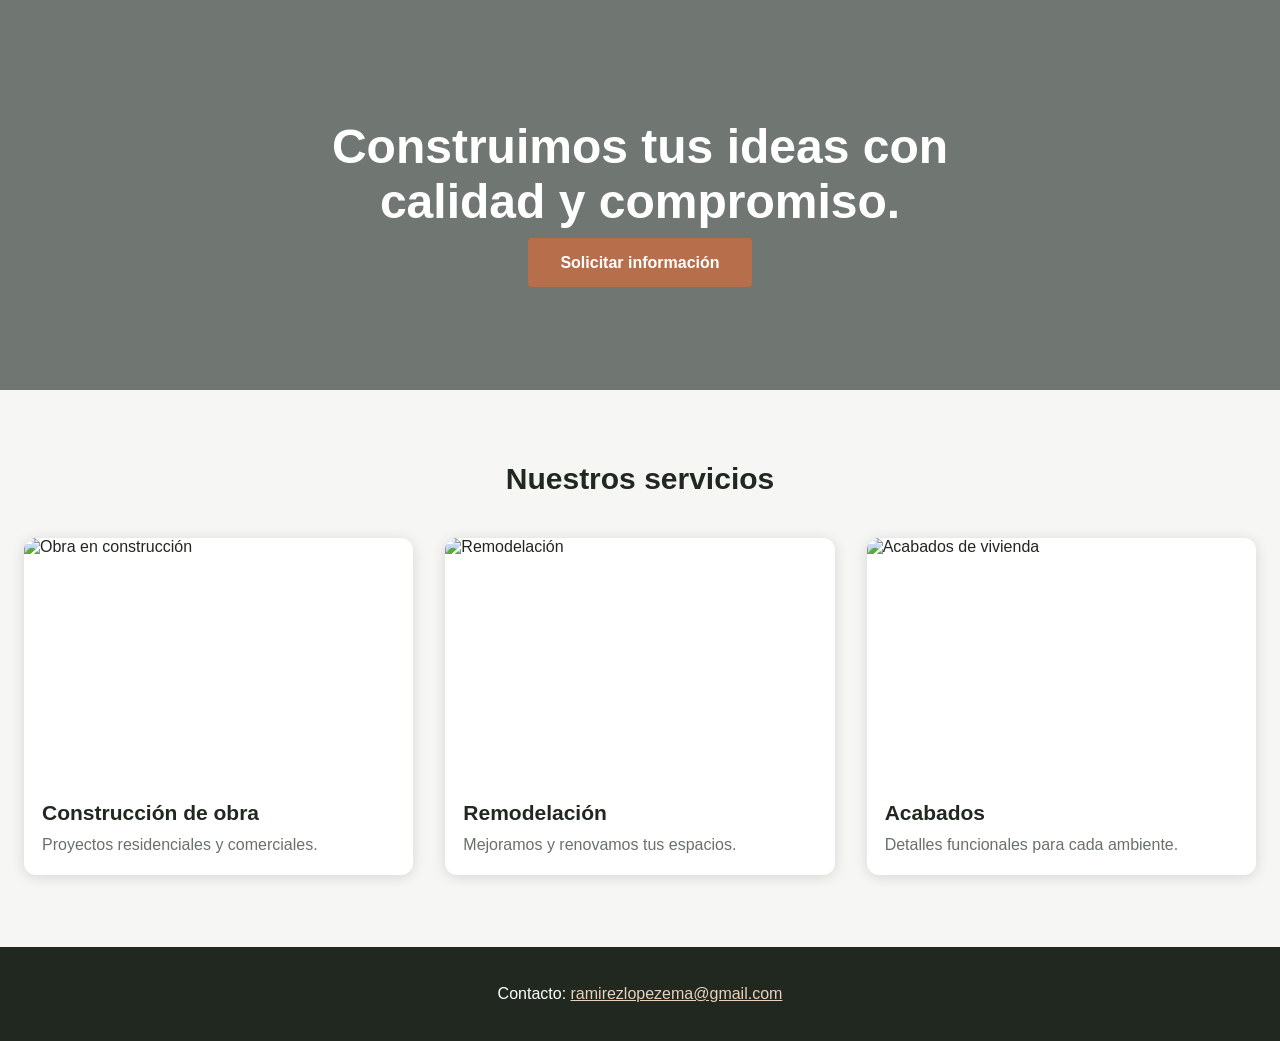
==== index.html @ 706f13ec "feat: publica portafolio de construccion" ====
<!doctype html>
<html lang="es"><head><meta charset="utf-8"><meta name="viewport" content="width=device-width,initial-scale=1"><title>Emanuel Ramírez | Construcción</title><style>
*{box-sizing:border-box}body{margin:0;font-family:Arial,sans-serif;color:#202820;background:#f6f6f4}.hero{min-height:390px;background:linear-gradient(#17221c99,#17221c99),url('https://images.unsplash.com/photo-1504307651254-35680f356dfd?auto=format&fit=crop&w=1800&q=85') center/cover;display:grid;place-items:center;text-align:center;color:white;padding:30px}.hero h1{font-size:clamp(28px,4vw,48px);max-width:700px;margin:0 0 25px}.btn{background:#b76e4b;color:#fff;padding:16px 32px;border-radius:4px;text-decoration:none;font-weight:bold}.services{max-width:1350px;margin:auto;padding:72px 24px}.services h2{text-align:center;font-size:30px;margin:0 0 42px}.grid{display:grid;grid-template-columns:repeat(3,1fr);gap:32px}.card{background:#fff;border-radius:12px;overflow:hidden;box-shadow:0 2px 14px #0002}.card img{width:100%;height:245px;object-fit:cover;display:block}.card div{padding:18px}.card h3{margin:0 0 8px;font-size:21px}.card p{margin:0;color:#687268;line-height:1.5}footer{background:#202820;color:white;text-align:center;padding:38px}footer a{color:#e9d2bc}@media(max-width:700px){.hero{min-height:320px}.grid{grid-template-columns:1fr}.services{padding:55px 22px}.card img{height:225px}}
</style></head><body><section class="hero"><div><h1>Construimos tus ideas con calidad y compromiso.</h1><a class="btn" href="mailto:ramirezlopezema@gmail.com">Solicitar información</a></div></section><main class="services"><h2>Nuestros servicios</h2><div class="grid"><article class="card"><img src="https://images.unsplash.com/photo-1541888946425-d81bb19240f5?auto=format&fit=crop&w=900&q=85" alt="Obra en construcción"><div><h3>Construcción de obra</h3><p>Proyectos residenciales y comerciales.</p></div></article><article class="card"><img src="https://images.unsplash.com/photo-1503387762-592deb58ef4e?auto=format&fit=crop&w=900&q=85" alt="Remodelación"><div><h3>Remodelación</h3><p>Mejoramos y renovamos tus espacios.</p></div></article><article class="card"><img src="https://images.unsplash.com/photo-1494526585095-c41746248156?auto=format&fit=crop&w=900&q=85" alt="Acabados de vivienda"><div><h3>Acabados</h3><p>Detalles funcionales para cada ambiente.</p></div></article></div></main><footer>Contacto: <a href="mailto:ramirezlopezema@gmail.com">ramirezlopezema@gmail.com</a></footer></body></html>
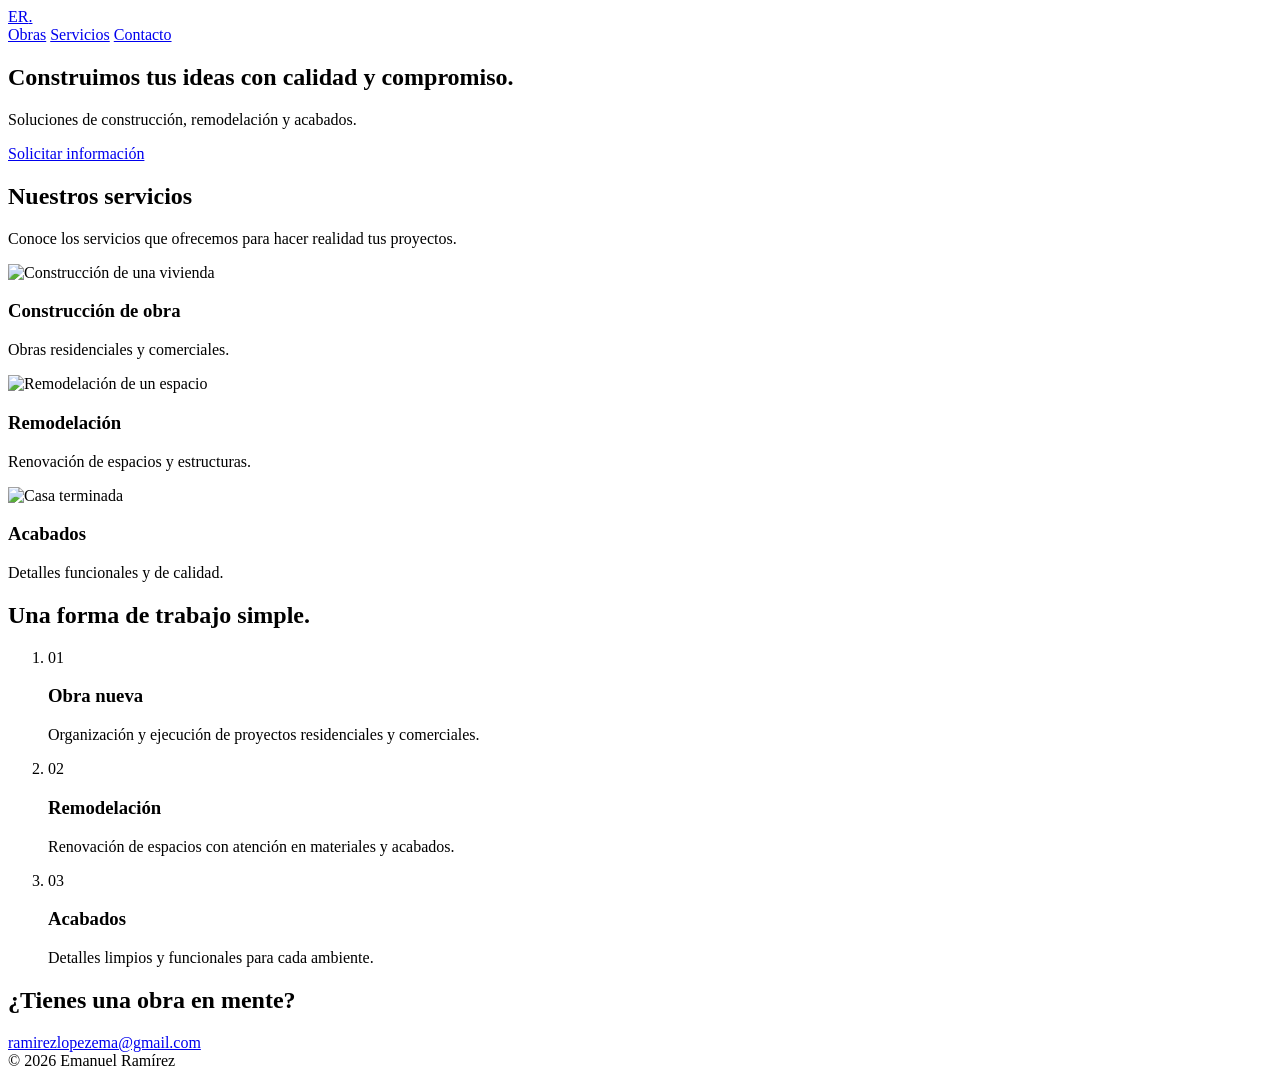
==== commit d035abaf: "Add files via upload" ====
--- a/index.html
+++ b/index.html
@@ -1,4 +1,106 @@
-<!doctype html>
-<html lang="es"><head><meta charset="utf-8"><meta name="viewport" content="width=device-width,initial-scale=1"><title>Emanuel Ramírez | Construcción</title><style>
-*{box-sizing:border-box}body{margin:0;font-family:Arial,sans-serif;color:#202820;background:#f6f6f4}.hero{min-height:390px;background:linear-gradient(#17221c99,#17221c99),url('https://images.unsplash.com/photo-1504307651254-35680f356dfd?auto=format&fit=crop&w=1800&q=85') center/cover;display:grid;place-items:center;text-align:center;color:white;padding:30px}.hero h1{font-size:clamp(28px,4vw,48px);max-width:700px;margin:0 0 25px}.btn{background:#b76e4b;color:#fff;padding:16px 32px;border-radius:4px;text-decoration:none;font-weight:bold}.services{max-width:1350px;margin:auto;padding:72px 24px}.services h2{text-align:center;font-size:30px;margin:0 0 42px}.grid{display:grid;grid-template-columns:repeat(3,1fr);gap:32px}.card{background:#fff;border-radius:12px;overflow:hidden;box-shadow:0 2px 14px #0002}.card img{width:100%;height:245px;object-fit:cover;display:block}.card div{padding:18px}.card h3{margin:0 0 8px;font-size:21px}.card p{margin:0;color:#687268;line-height:1.5}footer{background:#202820;color:white;text-align:center;padding:38px}footer a{color:#e9d2bc}@media(max-width:700px){.hero{min-height:320px}.grid{grid-template-columns:1fr}.services{padding:55px 22px}.card img{height:225px}}
-</style></head><body><section class="hero"><div><h1>Construimos tus ideas con calidad y compromiso.</h1><a class="btn" href="mailto:ramirezlopezema@gmail.com">Solicitar información</a></div></section><main class="services"><h2>Nuestros servicios</h2><div class="grid"><article class="card"><img src="https://images.unsplash.com/photo-1541888946425-d81bb19240f5?auto=format&fit=crop&w=900&q=85" alt="Obra en construcción"><div><h3>Construcción de obra</h3><p>Proyectos residenciales y comerciales.</p></div></article><article class="card"><img src="https://images.unsplash.com/photo-1503387762-592deb58ef4e?auto=format&fit=crop&w=900&q=85" alt="Remodelación"><div><h3>Remodelación</h3><p>Mejoramos y renovamos tus espacios.</p></div></article><article class="card"><img src="https://images.unsplash.com/photo-1494526585095-c41746248156?auto=format&fit=crop&w=900&q=85" alt="Acabados de vivienda"><div><h3>Acabados</h3><p>Detalles funcionales para cada ambiente.</p></div></article></div></main><footer>Contacto: <a href="mailto:ramirezlopezema@gmail.com">ramirezlopezema@gmail.com</a></footer></body></html>
+<!DOCTYPE html>
+<html lang="es">
+<head>
+    <meta charset="UTF-8">
+    <meta name="viewport" content="width=device-width, initial-scale=1.0">
+    <meta name="description" content="Portafolio de construcción de Emanuel Ramírez.">
+    <title>Emanuel Ramírez | Construcción</title>
+    <link rel="stylesheet" href="css/styles.css">
+</head>
+
+<body>
+
+<header class="header">
+    <a href="#inicio" class="logo">ER<span>.</span></a>
+    <nav class="navbar">
+        <a href="#proyectos">Obras</a>
+        <a href="#proceso">Servicios</a>
+        <a href="#contacto">Contacto</a>
+    </nav>
+</header>
+
+<main>
+
+<section class="hero" id="inicio">
+    <div class="hero-content">
+        <h1>Construimos tus ideas con calidad y compromiso.</h1>
+        <p>Soluciones de construcción, remodelación y acabados.</p>
+        <a href="#contacto" class="btn-primary">Solicitar información</a>
+    </div>
+</section>
+
+<section class="proyectos" id="proyectos">
+    <h2>Nuestros servicios</h2>
+    <p>Conoce los servicios que ofrecemos para hacer realidad tus proyectos.</p>
+
+    <div class="grid-proyectos">
+
+        <article class="card">
+            <img src="img/construccion.jpg" alt="Construcción de una vivienda">
+            <div class="card-content">
+                <h3>Construcción de obra</h3>
+                <p>Obras residenciales y comerciales.</p>
+            </div>
+        </article>
+
+        <article class="card">
+            <img src="img/remodelacion.jpg" alt="Remodelación de un espacio">
+            <div class="card-content">
+                <h3>Remodelación</h3>
+                <p>Renovación de espacios y estructuras.</p>
+            </div>
+        </article>
+
+        <article class="card">
+            <img src="img/acabados.jpg" alt="Casa terminada">
+            <div class="card-content">
+                <h3>Acabados</h3>
+                <p>Detalles funcionales y de calidad.</p>
+            </div>
+        </article>
+
+    </div>
+</section>
+
+<section class="proceso" id="proceso">
+    <div>
+        <h2>Una forma de trabajo simple.</h2>
+    </div>
+
+    <ol class="lista-proceso">
+        <li>
+            <span class="numero">01</span>
+            <div>
+                <h3>Obra nueva</h3>
+                <p>Organización y ejecución de proyectos residenciales y comerciales.</p>
+            </div>
+        </li>
+
+        <li>
+            <span class="numero">02</span>
+            <div>
+                <h3>Remodelación</h3>
+                <p>Renovación de espacios con atención en materiales y acabados.</p>
+            </div>
+        </li>
+
+        <li>
+            <span class="numero">03</span>
+            <div>
+                <h3>Acabados</h3>
+                <p>Detalles limpios y funcionales para cada ambiente.</p>
+            </div>
+        </li>
+    </ol>
+</section>
+
+</main>
+
+<footer class="footer" id="contacto">
+    <h2>¿Tienes una obra en mente?</h2>
+    <a href="mailto:ramirezlopezema@gmail.com" class="contacto">ramirezlopezema@gmail.com</a>
+    <div class="footer-bottom">© 2026 Emanuel Ramírez</div>
+</footer>
+
+</body>
+</html>
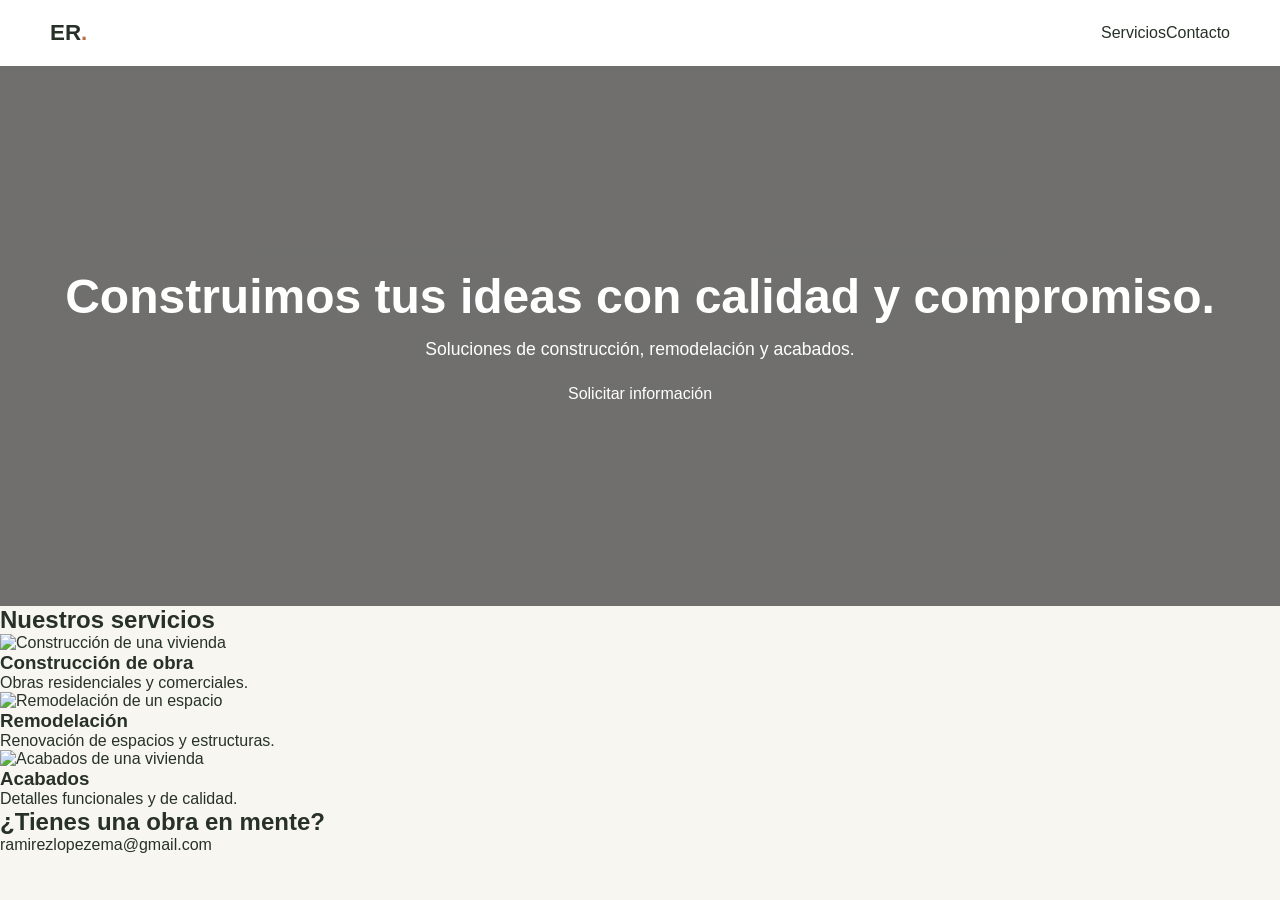
==== commit 484c69d9: "fix: corrige fotos del portafolio" ====
--- a/index.html
+++ b/index.html
@@ -1,106 +1,30 @@
-<!DOCTYPE html>
+<!doctype html>
 <html lang="es">
 <head>
-    <meta charset="UTF-8">
-    <meta name="viewport" content="width=device-width, initial-scale=1.0">
-    <meta name="description" content="Portafolio de construcción de Emanuel Ramírez.">
-    <title>Emanuel Ramírez | Construcción</title>
-    <link rel="stylesheet" href="css/styles.css">
+  <meta charset="UTF-8">
+  <meta name="viewport" content="width=device-width, initial-scale=1.0">
+  <meta name="description" content="Servicios de construcción de Emanuel Ramírez.">
+  <title>Emanuel Ramírez | Construcción</title>
+  <link rel="stylesheet" href="css/styles.css">
 </head>
-
 <body>
-
-<header class="header">
+  <header class="header">
     <a href="#inicio" class="logo">ER<span>.</span></a>
-    <nav class="navbar">
-        <a href="#proyectos">Obras</a>
-        <a href="#proceso">Servicios</a>
-        <a href="#contacto">Contacto</a>
-    </nav>
-</header>
-
-<main>
-
-<section class="hero" id="inicio">
-    <div class="hero-content">
-        <h1>Construimos tus ideas con calidad y compromiso.</h1>
-        <p>Soluciones de construcción, remodelación y acabados.</p>
-        <a href="#contacto" class="btn-primary">Solicitar información</a>
-    </div>
-</section>
-
-<section class="proyectos" id="proyectos">
-    <h2>Nuestros servicios</h2>
-    <p>Conoce los servicios que ofrecemos para hacer realidad tus proyectos.</p>
-
-    <div class="grid-proyectos">
-
-        <article class="card">
-            <img src="img/construccion.jpg" alt="Construcción de una vivienda">
-            <div class="card-content">
-                <h3>Construcción de obra</h3>
-                <p>Obras residenciales y comerciales.</p>
-            </div>
-        </article>
-
-        <article class="card">
-            <img src="img/remodelacion.jpg" alt="Remodelación de un espacio">
-            <div class="card-content">
-                <h3>Remodelación</h3>
-                <p>Renovación de espacios y estructuras.</p>
-            </div>
-        </article>
-
-        <article class="card">
-            <img src="img/acabados.jpg" alt="Casa terminada">
-            <div class="card-content">
-                <h3>Acabados</h3>
-                <p>Detalles funcionales y de calidad.</p>
-            </div>
-        </article>
-
-    </div>
-</section>
-
-<section class="proceso" id="proceso">
-    <div>
-        <h2>Una forma de trabajo simple.</h2>
-    </div>
-
-    <ol class="lista-proceso">
-        <li>
-            <span class="numero">01</span>
-            <div>
-                <h3>Obra nueva</h3>
-                <p>Organización y ejecución de proyectos residenciales y comerciales.</p>
-            </div>
-        </li>
-
-        <li>
-            <span class="numero">02</span>
-            <div>
-                <h3>Remodelación</h3>
-                <p>Renovación de espacios con atención en materiales y acabados.</p>
-            </div>
-        </li>
-
-        <li>
-            <span class="numero">03</span>
-            <div>
-                <h3>Acabados</h3>
-                <p>Detalles limpios y funcionales para cada ambiente.</p>
-            </div>
-        </li>
-    </ol>
-</section>
-
-</main>
-
-<footer class="footer" id="contacto">
-    <h2>¿Tienes una obra en mente?</h2>
-    <a href="mailto:ramirezlopezema@gmail.com" class="contacto">ramirezlopezema@gmail.com</a>
-    <div class="footer-bottom">© 2026 Emanuel Ramírez</div>
-</footer>
-
+    <nav><a href="#servicios">Servicios</a><a href="#contacto">Contacto</a></nav>
+  </header>
+  <main>
+    <section class="hero" id="inicio">
+      <div><h1>Construimos tus ideas con calidad y compromiso.</h1><p>Soluciones de construcción, remodelación y acabados.</p><a class="button" href="#contacto">Solicitar información</a></div>
+    </section>
+    <section class="services" id="servicios">
+      <h2>Nuestros servicios</h2>
+      <div class="cards">
+        <article><img src="https://raw.githubusercontent.com/ramirezlopezema-art/taller-repaso-emanuel/f30de84fd8559a0c49a778426186fa27a843a8a7/Taller%20Pr%C3%A1ctico%20-%20Construyendo%20tu%20Portafolio%20%20App/img/construccion.jpg" alt="Construcción de una vivienda"><h3>Construcción de obra</h3><p>Obras residenciales y comerciales.</p></article>
+        <article><img src="https://raw.githubusercontent.com/ramirezlopezema-art/taller-repaso-emanuel/f30de84fd8559a0c49a778426186fa27a843a8a7/Taller%20Pr%C3%A1ctico%20-%20Construyendo%20tu%20Portafolio%20%20App/img/remodelacion.jpg" alt="Remodelación de un espacio"><h3>Remodelación</h3><p>Renovación de espacios y estructuras.</p></article>
+        <article><img src="https://raw.githubusercontent.com/ramirezlopezema-art/taller-repaso-emanuel/f30de84fd8559a0c49a778426186fa27a843a8a7/Taller%20Pr%C3%A1ctico%20-%20Construyendo%20tu%20Portafolio%20%20App/img/acabados.jpg" alt="Acabados de una vivienda"><h3>Acabados</h3><p>Detalles funcionales y de calidad.</p></article>
+      </div>
+    </section>
+  </main>
+  <footer id="contacto"><h2>¿Tienes una obra en mente?</h2><a href="mailto:ramirezlopezema@gmail.com">ramirezlopezema@gmail.com</a></footer>
 </body>
 </html>
--- a/css/styles.css
+++ b/css/styles.css
@@ -0,0 +1,187 @@
+:root { 
+    --color-primario: #b76e4b; 
+    --color-oscuro: #273128; 
+    --color-claro: #f7f6f1; 
+    --color-texto: #687268; 
+    --fuente-principal: Arial, sans-serif; 
+} 
+ 
+* { 
+    margin: 0; 
+    padding: 0; 
+    box-sizing: border-box; 
+    font-family: var(--fuente-principal); 
+} 
+ 
+body { 
+    background-color: var(--color-claro); 
+    color: var(--color-oscuro); 
+} 
+ 
+a { 
+    text-decoration: none; 
+    color: inherit; 
+} 
+ 
+.header { 
+    display: flex; 
+    justify-content: space-between; 
+    align-items: center; 
+    padding: 20px 50px; 
+    background-color: white; 
+} 
+ 
+.logo { 
+    font-size: 1.4rem; 
+    font-weight: bold; 
+} 
+ 
+.logo span { 
+    color: var(--color-primario); 
+} 
+ 
+.navbar a { 
+    margin-left: 25px; 
+    font-weight: bold; 
+} 
+ 
+.navbar a:hover { 
+    color: var(--color-primario); 
+} 
+ 
+.hero { 
+    background: 
+        linear-gradient(rgba(0,0,0,.55), rgba(0,0,0,.55)), 
+        url('../img/hero-bg.jpg'); 
+    background-size: cover; 
+    background-position: center; 
+    height: 60vh; 
+    display: flex; 
+    justify-content: center; 
+    align-items: center; 
+    text-align: center; 
+    color: white; 
+} 
+ 
+.hero-content { 
+    max-width: 650px; 
+} 
+ 
+.hero h1 { 
+    font-size: 3rem; 
+    margin-bottom: 15px; 
+} 
+ 
+.hero p { 
+    font-size: 1.1rem; 
+    margin-bottom: 25px; 
+} 
+ 
+.btn-primary { 
+    display: inline-block; 
+    background-color: var(--color-primario); 
+    color: white; 
+    padding: 15px 30px; 
+    border-radius: 4px; 
+} 
+ 
+.proyectos { 
+    padding: 60px 50px; 
+    text-align: center; 
+} 
+ 
+.proyectos h2 { 
+    margin-bottom: 15px; 
+} 
+ 
+.proyectos > p { 
+    color: var(--color-texto); 
+    margin-bottom: 40px; 
+} 
+ 
+.grid-proyectos { 
+    display: grid; 
+    grid-template-columns: repeat(3, 1fr); 
+    gap: 30px; 
+} 
+ 
+.card { 
+    background-color: white; 
+    border-radius: 8px; 
+    overflow: hidden; 
+    text-align: left; 
+    box-shadow: 0 3px 10px rgba(0,0,0,.1); 
+} 
+ 
+.card img { 
+    width: 100%; 
+    height: 220px; 
+    object-fit: cover; 
+} 
+ 
+.card-content { 
+    padding: 20px; 
+} 
+ 
+.card-content h3 { 
+    margin-bottom: 10px; 
+} 
+ 
+.card-content p { 
+    color: var(--color-texto); 
+    line-height: 1.5; 
+} 
+ 
+.proceso { 
+    display: grid; 
+    grid-template-columns: 1fr 1fr; 
+    gap: 50px; 
+    padding: 70px 50px; 
+} 
+ 
+.proceso h2 { 
+    font-size: 2.5rem; 
+} 
+ 
+.lista-proceso { 
+    list-style: none; 
+} 
+ 
+.lista-proceso li { 
+    padding: 20px 0; 
+    border-bottom: 1px solid #ddd; 
+} 
+ 
+.numero { 
+    color: var(--color-primario); 
+    font-weight: bold; 
+} 
+ 
+.lista-proceso h3 { 
+    margin: 5px 0; 
+} 
+ 
+.lista-proceso p { 
+    color: var(--color-texto); 
+} 
+ 
+.footer { 
+    padding: 60px 50px 25px; 
+    background-color: var(--color-oscuro); 
+    color: white; 
+    text-align: center; 
+} 
+ 
+.contacto { 
+    display: inline-block; 
+    margin-top: 20px; 
+    color: #9bb27f; 
+    font-size: 2rem; 
+    font-weight: bold; 
+} 
+ 
+.footer-bottom { 
+    margin-top: 50px; 
+    padding-top: 20px; 
+    border-top: 1px solid #555; 
+}
